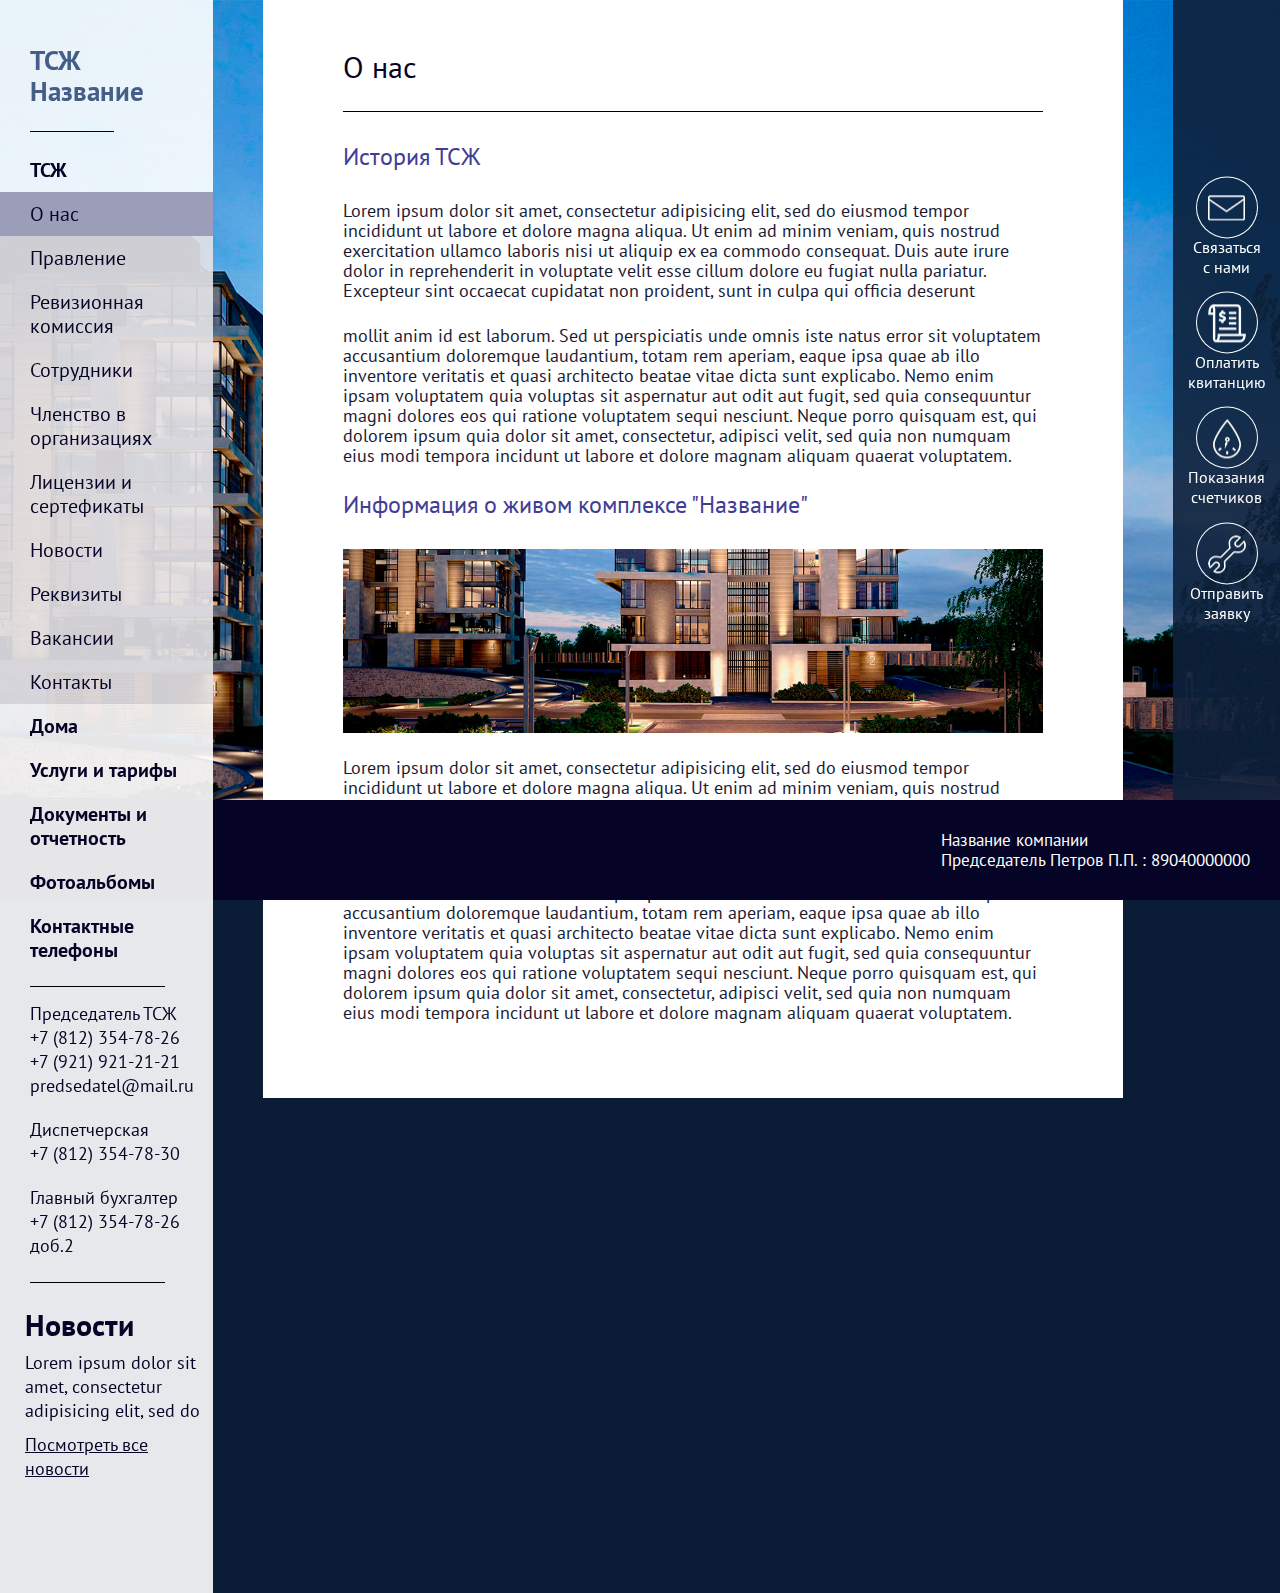
==== about.html @ b48e6f60 "about page" ====
<!DOCTYPE html>
<html lang="ru">
<head>
  <title>О нас</title>
  <meta http-equiv="Content-Type" content="text/html; charset=utf-8" />

  <!-- Meta SEO - Description, Keywords, Title -->
  <meta name="title" content="" />
  <meta name="description" content="" />
  <meta name="keywords" content="" />

  <!-- Multilanguage localization -->
  <link rel="alternate" href="/" hreflang="x-default" />
  <link rel="alternate" href="/en/" hreflang="en" />
  <link rel="alternate" href="/ru/" hreflang="ru" />

  <!-- Mobile viewport optimization -->
  <meta name="viewport" content="width=device-width, initial-scale=1" />
  <meta name="HandheldFriendly" content="true" />
  <meta name="MobileOptimized" content="320" />
  <!--[if IEMobile]><meta http-equiv="cleartype" content="on" /><![endif]-->

  <!-- Replace favicon.ico and apple-touch-icon.png -->
  <link rel="shortcut icon" type="image/png" href="img/logo/favicon.png" />
  <link rel="apple-touch-icon" type="image/png" href="img/logo/apple-touch-icon.png" />

  <!-- Disables automatic  of possible phone numbers and address in Safari on iOS -->
  <meta name="format-detection" content="telephone=no">
  <meta name="format-detection" content="address=no"/>

  <!-- Microformats Open Graph -->
  <meta property="og:title" content="Ваше Право"/>
  <meta property="og:type" content="website"/>
  <meta property="og:image" content="img/logo/logo.png"/>
  <meta property="og:url" content="http://url.com"/>

  <!-- Bootstrap CSS -->
  <link rel="stylesheet" href="css/bootstrap.css">

  <!-- Font-Awesome CSS -->
  <link rel="stylesheet" href="css/font-awesome.css">

  <!-- PTSans Font -->
  <link href="https://fonts.googleapis.com/css?family=PT+Sans:400,700&amp;subset=cyrillic" rel="stylesheet"> 

  <!-- Custom CSS  -->
  <link rel="stylesheet" href="css/style.css">

  <!-- HTML5 Shim and Respond.js IE8 support of HTML5 elements and media queries -->
  <!-- WARNING: Respond.js doesn't work if you view the page via file:// -->
<!--[if lt IE 9]>
<script src="https://oss.maxcdn.com/libs/html5shiv/3.7.2/html5shiv.min.js"></script>
<script src="https://oss.maxcdn.com/libs/respond.js/1.4.2/respond.min.js"></script>
<![endif]-->
</head>
<body>
  <!--     WRAPPER   BEGIN    -->
  <div class="wrapper">
    <div class="container-fluid">
      <div class="row">
        <!--     MOBILE MENU   BEGIN    -->
        <div class="col-sm-1 visible-sm">
          <button type="button" class="navbar-toggle" data-toggle="collapse" data-target=".navbar-ex1-collapse">
            <span class="sr-only">Toggle navigation</span>
            <span class="icon-bar"></span>
            <span class="icon-bar"></span>
            <span class="icon-bar"></span>
          </button>
        </div>
        <!--     LEFT MENU   BEGIN    -->
        <div class="col-sm-4 col-md-3 col-lg-2 lmenu">
          <h1 class="lmenu__heading lmenu__heading--line">ТСЖ Название</h1>
          <div class="lmenu__points">
            <li class="lmenu__item">
              <a class="collapsed lmenu__link lmenu__link--bold" data-toggle="collapse" data-target="#toggleDemo1">
                ТСЖ <i class="fa fa-angle-down" aria-hidden="true"></i>
              </a>
              <div class="collapse in" id="toggleDemo1">
                <ul class="lmenu__dropdown nav">
                  <li><a class="active lmenu__link" href="#">О нас</a></li>
                  <li><a class="lmenu__link" href="#">Правление</a></li>
                  <li><a class="lmenu__link" href="#">Ревизионная комиссия</a></li>
                  <li><a class="lmenu__link" href="#">Сотрудники</a></li>
                  <li><a class="lmenu__link" href="#">Членство в организациях</a></li>
                  <li><a class="lmenu__link" href="#">Лицензии и сертефикаты</a></li>
                  <li><a class="lmenu__link" href="#">Новости</a></li>
                  <li><a class="lmenu__link" href="#">Реквизиты</a></li>
                  <li><a class="lmenu__link" href="#">Вакансии</a></li>
                  <li><a class="lmenu__link" href="#">Контакты</a></li>
                </ul>
              </div>
            </li>
            <li class="lmenu__item"><a href="#" class="lmenu__link lmenu__link--bold">Дома</a></li>
            <li class="lmenu__item">
              <a class="collapsed lmenu__link lmenu__link--bold" data-toggle="collapse" data-target="#toggleDemo2">
                Услуги и тарифы<i class="fa fa-angle-down" aria-hidden="true"></i>
              </a>
              <div class="collapse" id="toggleDemo2">
                <ul class="lmenu__dropdown nav">
                  <li><a class="lmenu__link" href="#">Услуги по содержаниюи ремонту</a></li>
                  <li><a class="lmenu__link" href="#">Коммунальные услуги</a></li>
                  <li><a class="lmenu__link" href="#">Взносы на капитальный ремонт</a></li>
                  <li><a class="lmenu__link" href="#">Платные услуги</a></li>
                </ul>
              </div>
            </li>
            <li class="lmenu__item">
              <a class="collapsed lmenu__link lmenu__link--bold" data-toggle="collapse" data-target="#toggleDemo3">
                Документы и отчетность <i class="fa fa-angle-down" aria-hidden="true"></i>
              </a>
              <div class="collapse" id="toggleDemo3">
                <ul class="nav lmenu__dropdown">
                  <li><a class="lmenu__link" href="#">Учредительные документы</a></li>
                  <li><a class="lmenu__link" href="#">Договоры</a></li>
                  <li><a class="lmenu__link" href="#">Финансовая ответственность</a></li>
                  <li><a class="lmenu__link" href="#">Протоколы</a></li>
                  <li><a class="lmenu__link" href="#">Заключения</a></li>
                  <li><a class="lmenu__link" href="#">Выполнения обязательств</a></li>
                  <li><a class="lmenu__link" href="#">Административная ответственность</a></li>
                  <li><a class="lmenu__link" href="#">Использование общего имущества</a></li>
                </ul>
              </div>
            </li>
            <li class="lmenu__item"><a href="#" class="lmenu__link lmenu__link--bold">Фотоальбомы</a></li>
            <li class="lmenu__item"><a href="#" class="lmenu__link lmenu__link--bold">Контактные телефоны </a></li>
          </div>

          <div class="lmenu__contact lcontact">
            <ul class="lcontact__list nav">
              <li class="lcontact__item">Председатель ТСЖ</li>
              <li class="lcontact__item">+7 (812) 354-78-26 </li>
              <li class="lcontact__item">+7 (921) 921-21-21</li>
              <li class="lcontact__item">predsedatel@mail.ru</li>
            </ul>
            <ul class="lcontact__list nav">
              <li class="lcontact__item">Диспетчерская</li>
              <li class="lcontact__item">+7 (812) 354-78-30 </li>
            </ul>
            <ul class="lcontact__list nav">
              <li class="lcontact__item">Главный бухгалтер</li>
              <li class="lcontact__item">+7 (812) 354-78-26 доб.2 </li>
            </ul>
          </div>

          <div class="lmenu__news lnews">
           <li class="lmenu__item"><h2 class="lmenu__sub-heading">Новости</h2></li>
            <li class="lcontact__item lnews__item">Lorem ipsum dolor sit amet, consectetur adipisicing  elit, sed do</li>
            <li class="lcontact__item lnews__item lnews__item--link"><a href="">Посмотреть все новости</a></li>
          </div>
        </div>
        <!--     CONTENT  BEGIN    -->
        <div class="col-sm-9 col-md-7 col-lg-9">
          <div class="clearfix content">
            <h1 class="content__heading">О нас</h1>
            <h2 class="about__title">История ТСЖ</h2>
            <div class="about__text">Lorem ipsum dolor sit amet, consectetur adipisicing elit, sed do eiusmod tempor incididunt ut labore et dolore magna aliqua. Ut enim ad minim veniam, quis nostrud exercitation ullamco laboris nisi ut aliquip ex ea commodo consequat. Duis aute irure dolor in reprehenderit in voluptate velit esse cillum dolore eu fugiat nulla pariatur. Excepteur sint occaecat cupidatat non proident, sunt in culpa qui officia deserunt
            </div>
            <div class="about__text">mollit anim id est laborum. Sed ut perspiciatis unde omnis iste natus error sit voluptatem accusantium doloremque laudantium, totam rem aperiam, eaque ipsa quae ab illo inventore veritatis et quasi architecto beatae vitae dicta sunt explicabo. Nemo enim ipsam voluptatem quia voluptas sit aspernatur aut odit aut fugit, sed quia consequuntur magni dolores eos qui ratione voluptatem sequi nesciunt. Neque porro quisquam est, qui dolorem ipsum quia dolor sit amet, consectetur, adipisci velit, sed quia non numquam eius modi tempora incidunt ut labore et dolore magnam aliquam quaerat voluptatem.</div>
            <h2 class="about__title">Информация о живом комплексе "Название"</h2>
            <img src="img/about.jpg" alt="" class="img-responsive about__img">
            <div class="about__text">Lorem ipsum dolor sit amet, consectetur adipisicing elit, sed do eiusmod tempor incididunt ut labore et dolore magna aliqua. Ut enim ad minim veniam, quis nostrud exercitation ullamco laboris nisi ut aliquip ex ea commodo consequat. Duis aute irure dolor in reprehenderit in voluptate velit esse cillum dolore eu fugiat nulla pariatur. Excepteur sint occaecat cupidatat non proident, sunt in culpa qui officia deserunt
            </div>
            <div class="about__text">mollit anim id est laborum. Sed ut perspiciatis unde omnis iste natus error sit voluptatem accusantium doloremque laudantium, totam rem aperiam, eaque ipsa quae ab illo inventore veritatis et quasi architecto beatae vitae dicta sunt explicabo. Nemo enim ipsam voluptatem quia voluptas sit aspernatur aut odit aut fugit, sed quia consequuntur magni dolores eos qui ratione voluptatem sequi nesciunt. Neque porro quisquam est, qui dolorem ipsum quia dolor sit amet, consectetur, adipisci velit, sed quia non numquam eius modi tempora incidunt ut labore et dolore magnam aliquam quaerat voluptatem.</div>
          </div>
        </div>
        <!--     RIGHT MENU   BEGIN    -->
        <div class="col-xs-12 col-sm-2 col-lg-1 rmenu">
          <div class="rmenu__box">
            <div class="rmenu__item">
              <a href="#" class="rmenu__link">
                <i class="ic ic-rmenu1 rmenu__icon"></i>
                <span class="rmenu__name hidden-xs">Связаться <br>с нами</span>
              </a>
            </div>

            <div class="rmenu__item">
              <a href="#" class="rmenu__link">
                <i class="ic ic-rmenu2  rmenu__icon"></i>
                <span class="rmenu__name hidden-xs">Оплатить <br>квитанцию</span>
              </a>
            </div>

            <div class="rmenu__item">
              <a href="#" class="rmenu__link">
                <i class="ic ic-rmenu3  rmenu__icon"></i>
                <span class="rmenu__name hidden-xs">Показания <br>счетчиков</span>
              </a>
            </div>

            <div class="rmenu__item">
              <a href="#" class="rmenu__link">
                <i class="ic ic-rmenu4 rmenu__icon"></i>
                <span class="rmenu__name hidden-xs">Отправить <br>заявку</span>
              </a>
            </div>
          </div><!-- /.rmenu__box -->
        </div><!-- /.rmenu -->

      </div>
    </div>
  </div>
  <!--     FOOTER   BEGIN    -->
  <footer class="footer clearfix">
    <div class="footer__box">
      <div class="footer__text">Название компании</div>
      <div class="footer__text">Председатель Петров П.П. : 89040000000</div>
    </div>
  </footer>

  <!-- jQuery -->
  <!-- <script src="https://ajax.googleapis.com/ajax/libs/jquery/2.1.4/jquery.min.js"></script> -->
  <script src="js/jquery.js"></script>

  <!-- Bootstrap JavaScript -->
  <script src="js/bootstrap.min.js"></script>

  <!-- Old browsers reject JavaScript -->
  <script src="js/jquery.reject.js"></script>

  <!-- Navbar-fixed-top JavaScript -->
  <script src="js/classie.js"></script>
  <script src="js/cbpAnimatedHeader.min.js"></script>

  <!-- Validation Form JavaScript -->
  <script src="js/jqBootstrapValidation.js"></script>
  <script src="js/contact_me.js"></script>

  <!-- Slick-Slider JavaScript -->
  <script src="js/slick.js"></script>

  <!-- Custom JavaScript -->
  <script src="js/main.js"></script>
</body>
</html>
---- css/style.css ----
/* ------------------------------------------------------------------ */
/* O L D - B R O W S E R    J R E J E C T    N O T I F I C A T I O N  */
/* ------------------------------------------------------------------ */
#jr_overlay {
  position: absolute;
  top: 0;
  left: 0;
  margin: 0;
  padding: 0;
  z-index: 2147483646;
}

#jr_wrap {
  position: absolute;
  margin: 0;
  padding: 0;
  width: 100%;
  z-index: 2147483647;
}

#jr_header {
  display: block;
  margin: 0;
  margin-bottom: 0.5em;
  padding: 5px;
  padding-bottom: 0;
  font: bold 1.3em/1 Helvetica, Arial, sans-serif;
  color: #333;
}

#jr_inner {
  position: relative;
  margin: 0 auto;
  padding: 20px;
  height: auto;
  background: #FFF;
  border: 1px solid #CCC;
  color: #4F4F4F;
  font: 400 12px/1 "Lucida Grande", "Lucida Sans Unicode", Arial, Verdana, sans-serif;
  -moz-box-sizing: content-box;
  -webkit-box-sizing: content-box;
  box-sizing: content-box;
}
#jr_inner p {
  padding: 5px;
  margin: 0;
}
#jr_inner ul {
  margin: 0;
  padding: 0;
  list-style-image: none;
  list-style-position: outside;
  list-style-type: none;
}
#jr_inner ul li {
  margin: 0 10px 10px 10px;
  padding: 0;
  width: 120px;
  height: 122px;
  float: left;
  text-align: center;
  cursor: pointer;
}
#jr_inner li a {
  margin: 0;
  padding: 0;
  color: #333;
  font-size: 0.8em;
  text-decoration: none;
}
#jr_inner li a:hover {
  text-decoration: underline;
}
#jr_inner .jr_icon {
  margin: 1px auto;
  padding: 0;
  width: 100px;
  height: 100px;
  background: transparent no-repeat scroll left top;
  cursor: pointer;
}

#jr_close {
  margin: 0;
  padding: 0;
  clear: both;
}
#jr_close a {
  display: block;
  margin: 0;
  padding: 0;
  width: auto;
  color: #000;
  text-decoration: underline;
}
#jr_close p {
  margin: 0;
  padding: 10px 0 0 0;
}

/* ---------------------------------------- */
/* G E N E R A L    S T Y L E               */
/* ---------------------------------------- */
.ic {
  display: inline-block;
  vertical-align: middle;
  text-align: center;
}
.ic:before {
  content: "";
  display: inline-block;
  vertical-align: middle;
}

.ic-rmenu1:before {
  width: 37px;
  height: 25px;
  background: url('../img/icons-sa56ed64c68.png') 0 -41px no-repeat;
}

.ic-rmenu2:before {
  width: 38px;
  height: 38px;
  background: url('../img/icons-sa56ed64c68.png') 0 -178px no-repeat;
}

.ic-rmenu3:before {
  width: 28px;
  height: 39px;
  background: url('../img/icons-sa56ed64c68.png') 0 -254px no-repeat;
}

.ic-rmenu4:before {
  width: 38px;
  height: 38px;
  background: url('../img/icons-sa56ed64c68.png') 0 -216px no-repeat;
}

.ic-login1:before {
  width: 25px;
  height: 30px;
  background: url('../img/icons-sa56ed64c68.png') 0 -148px no-repeat;
}

.ic-login2:before {
  width: 30px;
  height: 28px;
  background: url('../img/icons-sa56ed64c68.png') 0 -92px no-repeat;
}

@media only screen and (max-width: 767px) {
  .ic-rmenu1:before {
    width: 27px;
    height: 19px;
    background: url('../img/icons-sa56ed64c68.png') 0 0 no-repeat;
  }

  .ic-rmenu2:before {
    width: 22px;
    height: 22px;
    background: url('../img/icons-sa56ed64c68.png') 0 -19px no-repeat;
  }

  .ic-rmenu3:before {
    width: 19px;
    height: 28px;
    background: url('../img/icons-sa56ed64c68.png') 0 -120px no-repeat;
  }

  .ic-rmenu4:before {
    width: 26px;
    height: 26px;
    background: url('../img/icons-sa56ed64c68.png') 0 -66px no-repeat;
  }
}
html {
  overflow-x: hidden;
  height: 100%;
}

body {
  position: relative;
  left: 0;
  margin: 0;
  padding-right: 0 !important;
  background: #0b1c37 url(../img/wrapbg.jpg) no-repeat fixed;
  color: #000;
  -moz-transition: all 0.3s ease-out;
  -o-transition: all 0.3s ease-out;
  -webkit-transition: all 0.3s ease-out;
  -ms-transition: all 0.3s ease-out;
  transition: all 0.3s ease-out;
  background-repeat: no-repeat;
  -webkit-background-size: cover;
  -moz-background-size: cover;
  -o-background-size: cover;
  background-size: cover;
  background-position: 50% 50%;
}
body.in {
  left: 33.33333%;
}

iframe {
  width: 100%;
}

a,
a:hover,
a:focus {
  color: inherit;
  text-decoration: none;
  outline: none;
}

/* ---------------------------------------- */
/* H O M E    P A G E    S T Y L E          */
/* ---------------------------------------- */
/* ---------------------------------------- */
/* L M E N U    S T Y L E                   */
/* ---------------------------------------- */
.lmenu {
  padding: 25px 0 102px;
  min-height: 100vh;
  background-color: rgba(255, 255, 255, 0.9);
  z-index: 10;
}
.lmenu__heading {
  display: inline-block;
  padding: 0 15px 0 30px;
  font: 700 27px/31px "PT Sans", sans-serif;
  color: #455e87;
}
.lmenu__heading--line:after {
  content: "";
  display: inline-block;
  height: 1px;
  width: 50%;
  border-bottom: 1px solid #000;
}
.lmenu__sub-heading {
  font-weight: 700;
}
.lmenu__item {
  position: relative;
  list-style-type: none;
  font: 400 20px/24px "PT Sans", sans-serif;
  color: #050426;
}
.lmenu__item .fa {
  float: right;
}
.lmenu__link {
  position: relative;
  display: block;
  padding: 10px 30px;
  cursor: pointer;
  -moz-transition: background 0.3s ease-out;
  -o-transition: background 0.3s ease-out;
  -webkit-transition: background 0.3s ease-out;
  -ms-transition: background 0.3s ease-out;
  transition: background 0.3s ease-out;
}
.lmenu__link:hover {
  background-color: #c7c8d3;
}
.lmenu__link--bold {
  font-weight: 700;
}
.lmenu__link .fa {
  position: absolute;
  right: 15px;
  top: 50%;
  -webkit-transform: translateY(-50%);
  -moz-transform: translateY(-50%);
  -ms-transform: translateY(-50%);
  -o-transform: translateY(-50%);
  transform: translateY(-50%);
}
.lmenu__dropdown {
  background: rgba(5, 4, 38, 0.1);
}
.lmenu__link.active {
  background-color: #9c9eb9;
}

.lcontact {
  padding: 0 15px 0 30px;
}
.lcontact:after, .lcontact:before {
  content: "";
  display: inline-block;
  height: 1px;
  width: 80%;
  border-bottom: 1px solid #000;
}
.lcontact__list {
  padding: 10px 0;
}
.lcontact__item {
  font: 400 18px/24px "PT Sans", sans-serif;
  color: #050426;
  list-style-type: none;
}

.lnews {
  padding-left: 25px;
}
.lnews__item {
  margin-bottom: 10px;
}
.lnews__item--link {
  text-decoration: underline;
}

/* ---------------------------------------- */
/* R M E N U    S T Y L E                   */
/* ---------------------------------------- */
.rmenu {
  position: fixed;
  right: 0;
  height: 100%;
  background-color: rgba(13, 32, 60, 0.9);
}
.rmenu__box {
  position: relative;
  padding-bottom: 100px;
  top: 50%;
  -webkit-transform: translateY(-50%);
  -moz-transform: translateY(-50%);
  -ms-transform: translateY(-50%);
  -o-transform: translateY(-50%);
  transform: translateY(-50%);
}
.rmenu__item {
  text-align: center;
}
.rmenu__link {
  display: inline-block;
  margin: 10% 0;
  text-align: center;
}
.rmenu__link:hover .rmenu__icon {
  background: rgba(255, 255, 255, 0.27);
}
.rmenu__icon {
  height: 60px;
  width: 60px;
  line-height: 60px;
  box-shadow: 0 0 0 1px #fff;
  -webkit-border-radius: 50%;
  -moz-border-radius: 50%;
  -ms-border-radius: 50%;
  border-radius: 50%;
  -moz-transition: all 0.3s ease-out;
  -o-transition: all 0.3s ease-out;
  -webkit-transition: all 0.3s ease-out;
  -ms-transition: all 0.3s ease-out;
  transition: all 0.3s ease-out;
}
.rmenu__name {
  display: block;
  font: 400 16px/20px "PT Sans", sans-serif;
  color: #fff;
}

/* ---------------------------------------- */
/* C O N T E N T    S T Y L E               */
/* ---------------------------------------- */
.content {
  margin: 0 35px;
  padding: 50px 80px;
  background-color: #fff;
}
.content__heading {
  color: #050426;
  font: 400 30px/34px "PT Sans", sans-serif;
  margin: 0 0 25px;
}
.content__heading:after {
  content: "";
  display: inline-block;
  height: 1px;
  width: 100%;
  border-bottom: 1px solid #000;
}

/* ---------------------------------------- */
/* L O G I N    S T Y L E                   */
/* ---------------------------------------- */
.login {
  float: right;
  padding-top: 15px;
}
.login__item {
  display: block;
  padding: 5px 10px;
  color: #fff;
  font: 400 16px/18px "PT Sans", sans-serif;
  border: 1px solid #fff;
  margin-bottom: 10px;
  -webkit-border-radius: 5px;
  -moz-border-radius: 5px;
  -ms-border-radius: 5px;
  border-radius: 5px;
  -moz-transition: all 0.3s ease-out;
  -o-transition: all 0.3s ease-out;
  -webkit-transition: all 0.3s ease-out;
  -ms-transition: all 0.3s ease-out;
  transition: all 0.3s ease-out;
}
.login__item:hover {
  background-color: rgba(20, 41, 67, 0.7);
  color: #fff;
}
.login__item .ic {
  margin-right: 15px;
}

/* ---------------------------------------- */
/* F O O T E R    S T Y L E                 */
/* ---------------------------------------- */
.footer {
  position: fixed;
  width: 100%;
  bottom: 0;
  background-color: #050426;
  padding: 30px;
}
.footer__box {
  float: right;
}
.footer__text {
  color: #fff;
  font: 400 17px/20px "PT Sans", sans-serif;
}

/* --------------------------------------------------- */
/* A B O U T    P A G E    C O N T E N T    S T Y L E  */
/* --------------------------------------------------- */
.about__title {
  font: 400 24px/28px "PT Sans", sans-serif;
  color: #423c95;
  margin-bottom: 30px;
}
.about__text {
  font: 400 18px/20px "PT Sans", sans-serif;
  color: #1a1a34;
  margin-bottom: 25px;
}
.about__img {
  margin-bottom: 25px;
}

/* ------------------------------------------- */
/* M A I N    P A G E    7 6 7 -    S T Y L E  */
/* ------------------------------------------- */
@media only screen and (max-width: 767px) {
  .lmenu {
    padding: 25px 0;
    min-height: auto;
  }

  .content {
    margin: 20px 0;
  }

  .login {
    float: none;
  }
  .login__item {
    text-align: center;
  }

  .rmenu {
    background-color: #050426;
    height: auto;
    bottom: 0;
    text-align: center;
    z-index: 100;
  }
  .rmenu__box {
    padding: 6px 0;
    top: auto;
    -webkit-transform: translateY(0);
    -moz-transform: translateY(0);
    -ms-transform: translateY(0);
    -o-transform: translateY(0);
    transform: translateY(0);
  }
  .rmenu__item {
    display: inline-block;
    margin: 0 10px;
  }
  .rmenu__icon {
    width: 45px;
    height: 45px;
    line-height: 45px;
  }

  .footer {
    position: static;
    padding-bottom: 71px;
  }
}
/* ------------------------------------------------ */
/* L M E N U    7 6 8 P X - 9 9 1 P X    S T Y L E  */
/* ------------------------------------------------ */
@media screen and (min-width: 767px) and (max-width: 991px) {
  .lmenu {
    position: absolute;
    top: 0;
    left: -33.33333%;
  }
}
/* --------------------------------------------- */
/* M A I N    P A G E    1 5 4 0 +    S T Y L E  */
/* --------------------------------------------- */
@media only screen and (min-width: 1540px) {
  .lmenu__heading {
    font: 400 36px/40px "PT Sans", sans-serif;
  }
  .lmenu__item {
    font: 400 24px/28px "PT Sans", sans-serif;
    margin-bottom: 25px;
  }
}
@media screen and (min-device-width: 767px) and (max-device-height: 600px) {
  .rmenu__link {
    margin: 3% 0;
  }
  .rmenu__icon {
    height: 50px;
    width: 50px;
    line-height: 50px;
    -webkit-box-shadow: none;
    -moz-box-shadow: none;
    -ms-box-shadow: none;
    -o-box-shadow: none;
    box-shadow: none;
  }
}
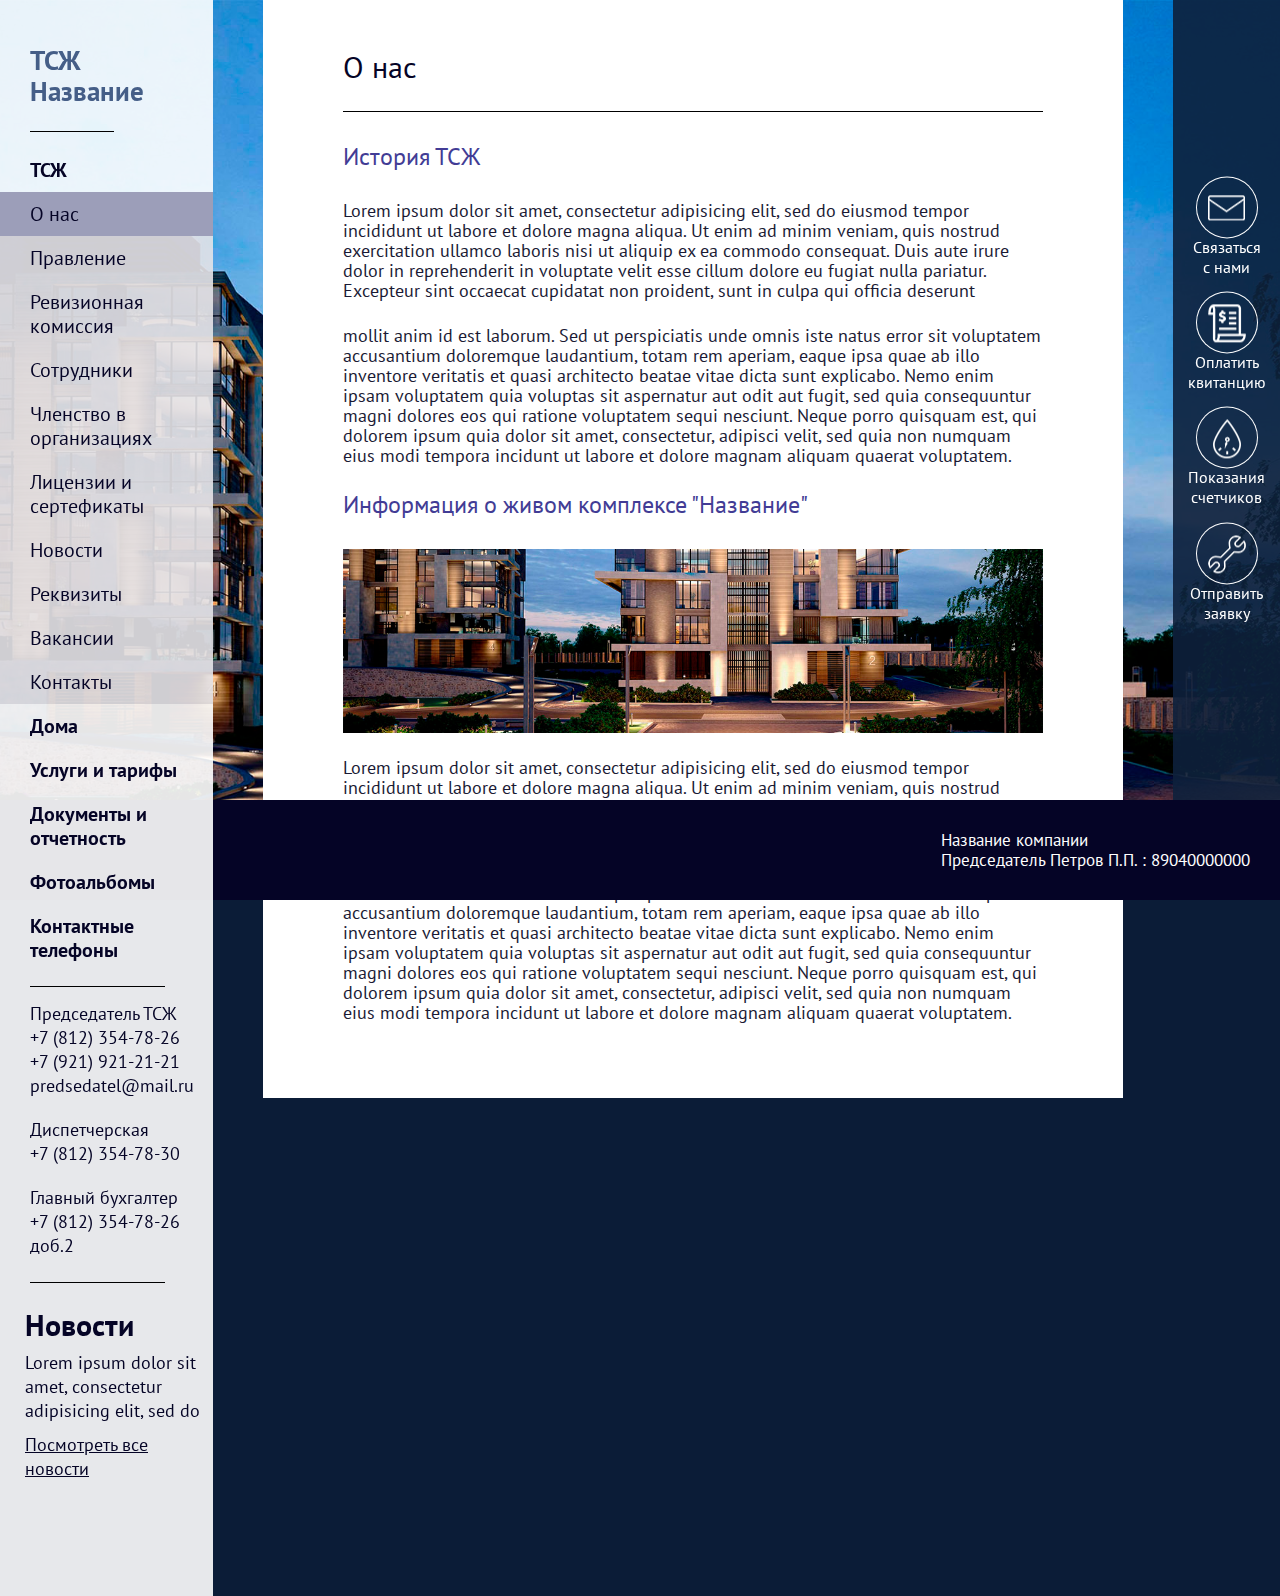
==== commit ba6619d3: "edit navbar-toggle" ====
--- a/about.html
+++ b/about.html
@@ -61,11 +61,8 @@
       <div class="row">
         <!--     MOBILE MENU   BEGIN    -->
         <div class="col-sm-1 visible-sm">
-          <button type="button" class="navbar-toggle" data-toggle="collapse" data-target=".navbar-ex1-collapse">
-            <span class="sr-only">Toggle navigation</span>
-            <span class="icon-bar"></span>
-            <span class="icon-bar"></span>
-            <span class="icon-bar"></span>
+          <button type="button" class="navbar-toggle x">
+            <span class="lines"></span>
           </button>
         </div>
         <!--     LEFT MENU   BEGIN    -->
@@ -79,7 +76,7 @@
               <div class="collapse in" id="toggleDemo1">
                 <ul class="lmenu__dropdown nav">
                   <li><a class="active lmenu__link" href="#">О нас</a></li>
-                  <li><a class="lmenu__link" href="#">Правление</a></li>
+                  <li><a class="lmenu__link" href="rule.html">Правление</a></li>
                   <li><a class="lmenu__link" href="#">Ревизионная комиссия</a></li>
                   <li><a class="lmenu__link" href="#">Сотрудники</a></li>
                   <li><a class="lmenu__link" href="#">Членство в организациях</a></li>
--- a/css/style.css
+++ b/css/style.css
@@ -101,6 +101,27 @@
 /* ---------------------------------------- */
 /* G E N E R A L    S T Y L E               */
 /* ---------------------------------------- */
+@font-face {
+  font-family: "MyriadProRegular";
+  src: url("../font/MyriadProRegular/MyriadProRegular.eot");
+  src: url("../font/MyriadProRegular/MyriadProRegular.eot?#iefix") format("embedded-opentype"), url("../font/MyriadProRegular/MyriadProRegular.woff2") format("woff2"), url("../font/MyriadProRegular/MyriadProRegular.woff") format("woff"), url("../font/MyriadProRegular/MyriadProRegular.ttf") format("truetype");
+  font-weight: normal;
+  font-style: normal;
+}
+@font-face {
+  font-family: "MyriadProBold";
+  src: url("../font/MyriadProBold/MyriadProBold.eot");
+  src: url("../font/MyriadProBold/MyriadProBold.eot?#iefix") format("embedded-opentype"), url("../font/MyriadProBold/MyriadProBold.woff2") format("woff2"), url("../font/MyriadProBold/MyriadProBold.woff") format("woff"), url("../font/MyriadProBold/MyriadProBold.ttf") format("truetype");
+  font-weight: normal;
+  font-style: normal;
+}
+@font-face {
+  font-family: "MyriadProItalic";
+  src: url("../font/MyriadProItalic/MyriadProItalic.eot");
+  src: url("../font/MyriadProItalic/MyriadProItalic.eot?#iefix") format("embedded-opentype"), url("../font/MyriadProItalic/MyriadProItalic.woff2") format("woff2"), url("../font/MyriadProItalic/MyriadProItalic.woff") format("woff"), url("../font/MyriadProItalic/MyriadProItalic.ttf") format("truetype");
+  font-weight: normal;
+  font-style: normal;
+}
 .ic {
   display: inline-block;
   vertical-align: middle;
@@ -179,17 +200,11 @@
 }
 
 body {
-  position: relative;
-  left: 0;
-  margin: 0;
-  padding-right: 0 !important;
+  margin: 0;
+  min-height: 100%;
+  overflow-x: hidden;
   background: #0b1c37 url(../img/wrapbg.jpg) no-repeat fixed;
   color: #000;
-  -moz-transition: all 0.3s ease-out;
-  -o-transition: all 0.3s ease-out;
-  -webkit-transition: all 0.3s ease-out;
-  -ms-transition: all 0.3s ease-out;
-  transition: all 0.3s ease-out;
   background-repeat: no-repeat;
   -webkit-background-size: cover;
   -moz-background-size: cover;
@@ -197,9 +212,6 @@
   background-size: cover;
   background-position: 50% 50%;
 }
-body.in {
-  left: 33.33333%;
-}
 
 iframe {
   width: 100%;
@@ -213,14 +225,85 @@
   outline: none;
 }
 
+.wrapper {
+  position: relative;
+  left: 0;
+  -moz-transition: all 0.3s ease-out;
+  -o-transition: all 0.3s ease-out;
+  -webkit-transition: all 0.3s ease-out;
+  -ms-transition: all 0.3s ease-out;
+  transition: all 0.3s ease-out;
+}
+.wrapper.in {
+  left: 33.33333%;
+}
+
 /* ---------------------------------------- */
 /* H O M E    P A G E    S T Y L E          */
 /* ---------------------------------------- */
 /* ---------------------------------------- */
+/* N A V B A R - T O G G L E    S T Y L E   */
+/* ---------------------------------------- */
+.lines {
+  display: inline-block;
+  height: 2px;
+  width: 25px;
+  border-radius: 4px;
+  transition: 0.3s;
+  position: relative;
+  background-color: #fff;
+}
+.lines:before, .lines:after {
+  content: "";
+  position: absolute;
+  display: inline-block;
+  height: 2px;
+  width: 100%;
+  left: 0;
+  border-radius: 4px;
+  background-color: #fff;
+  -webkit-transform-origin: 2.85714px center;
+  transform-origin: 2.85714px center;
+  transition: 0.3s;
+}
+.lines:before {
+  top: 6px;
+}
+.lines:after {
+  top: -6px;
+}
+
+.tcon-transform.x .lines {
+  background: transparent !important;
+}
+.tcon-transform.x .lines:before, .tcon-transform.x .lines:after {
+  top: 0;
+  width: 120%;
+  height: 3px;
+  -webkit-transform-origin: 50% 50%;
+  transform-origin: 50% 50%;
+}
+.tcon-transform.x .lines:before {
+  -webkit-transform: rotate3d(0, 0, 1, 45deg);
+  transform: rotate3d(0, 0, 1, 45deg);
+}
+.tcon-transform.x .lines:after {
+  -webkit-transform: rotate3d(0, 0, 1, -45deg);
+  transform: rotate3d(0, 0, 1, -45deg);
+}
+.tcon-transform .lines {
+  -webkit-transform: scale3d(0.8, 0.8, 0.8);
+  -moz-transform: scale3d(0.8, 0.8, 0.8);
+  -ms-transform: scale3d(0.8, 0.8, 0.8);
+  -o-transform: scale3d(0.8, 0.8, 0.8);
+  transform: scale3d(0.8, 0.8, 0.8);
+}
+
+/* ---------------------------------------- */
 /* L M E N U    S T Y L E                   */
 /* ---------------------------------------- */
 .lmenu {
-  padding: 25px 0 102px;
+  padding: 25px 0 105px;
   min-height: 100vh;
   background-color: rgba(255, 255, 255, 0.9);
   z-index: 10;
@@ -369,8 +452,9 @@
 /* ---------------------------------------- */
 .content {
   margin: 0 35px;
-  padding: 50px 80px;
+  padding: 30px;
   background-color: #fff;
+  min-height: 100vh;
 }
 .content__heading {
   color: #050426;
@@ -383,6 +467,15 @@
   height: 1px;
   width: 100%;
   border-bottom: 1px solid #000;
+}
+
+.g-naming {
+  font: 400 24px/26px "Myriad Pro", sans-serif;
+  color: #2f2e48;
+}
+.g-secondary {
+  font: 400 18px/20px "Myriad Pro", sans-serif;
+  color: #2f2e48;
 }
 
 /* ---------------------------------------- */
@@ -452,6 +545,67 @@
   margin-bottom: 25px;
 }
 
+/* ------------------------------------------------- */
+/* R U L E    P A G E    C O N T E N T    S T Y L E  */
+/* ------------------------------------------------- */
+.rule__box {
+  padding-bottom: 25px;
+  -webkit-border-radius: 3px;
+  -moz-border-radius: 3px;
+  -ms-border-radius: 3px;
+  border-radius: 3px;
+  border: 1px solid #b9bbe2;
+  margin-bottom: 40px;
+}
+.rule__heading {
+  padding: 12px 45px;
+  background-color: #b9bbe2;
+  font: 400 24px/26px "PT Sans", sans-serif;
+  color: #fff;
+  margin-bottom: 15px;
+}
+.rule__person {
+  color: #42414f;
+  font: 400 22px/24px "PT Sans", sans-serif;
+  text-align: center;
+}
+.rule__row {
+  margin-bottom: 15px;
+}
+.rule__img {
+  margin: 0 auto 15px;
+}
+.rule__icon {
+  float: left;
+  width: 15%;
+  text-align: center;
+}
+.rule__icon .fa {
+  -webkit-border-radius: 50%;
+  -moz-border-radius: 50%;
+  -ms-border-radius: 50%;
+  border-radius: 50%;
+  background-color: #b9bbe2;
+  height: 40px;
+  width: 40px;
+  line-height: 45px;
+  font-size: 20px;
+  color: #fff;
+}
+.rule__text {
+  padding-left: 15px;
+  float: left;
+  width: 85%;
+}
+
+/* -------------------------------------------------------------- */
+/* 9 9 2 +    A B O U T    P A G E    C O N T E N T    S T Y L E  */
+/* -------------------------------------------------------------- */
+@media only screen and (min-width: 1200px) {
+  .content {
+    padding: 50px 80px;
+  }
+}
 /* ------------------------------------------- */
 /* M A I N    P A G E    7 6 7 -    S T Y L E  */
 /* ------------------------------------------- */
@@ -463,6 +617,7 @@
 
   .content {
     margin: 20px 0;
+    min-height: auto;
   }
 
   .login {
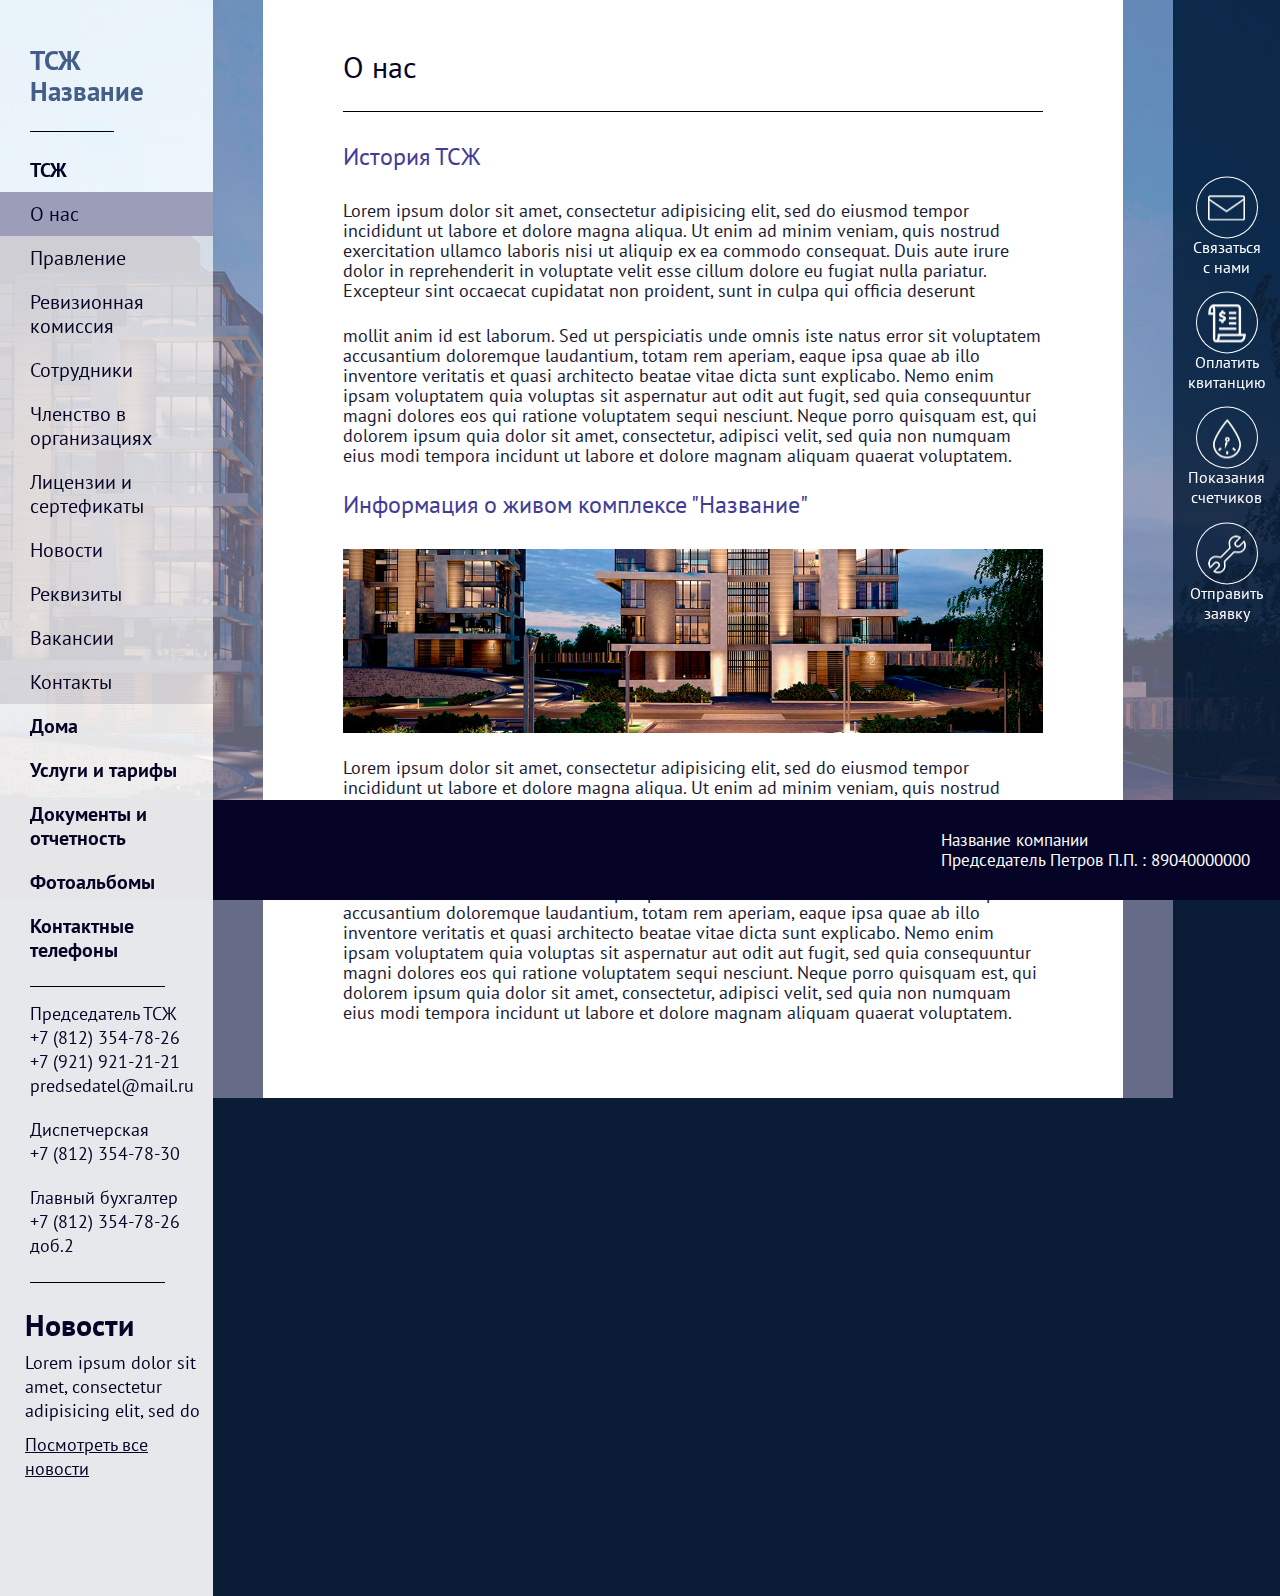
==== commit 80bf3a6c: "membership" ====
--- a/about.html
+++ b/about.html
@@ -77,9 +77,9 @@
                 <ul class="lmenu__dropdown nav">
                   <li><a class="active lmenu__link" href="#">О нас</a></li>
                   <li><a class="lmenu__link" href="rule.html">Правление</a></li>
-                  <li><a class="lmenu__link" href="#">Ревизионная комиссия</a></li>
-                  <li><a class="lmenu__link" href="#">Сотрудники</a></li>
-                  <li><a class="lmenu__link" href="#">Членство в организациях</a></li>
+                  <li><a class="lmenu__link" href="members.html">Ревизионная комиссия</a></li>
+                  <li><a class="lmenu__link" href="employee.html">Сотрудники</a></li>
+                  <li><a class="lmenu__link" href="membership.html">Членство в организациях</a></li>
                   <li><a class="lmenu__link" href="#">Лицензии и сертефикаты</a></li>
                   <li><a class="lmenu__link" href="#">Новости</a></li>
                   <li><a class="lmenu__link" href="#">Реквизиты</a></li>
@@ -147,7 +147,7 @@
           </div>
         </div>
         <!--     CONTENT  BEGIN    -->
-        <div class="col-sm-9 col-md-7 col-lg-9">
+        <div class="col-sm-9 col-md-7 col-lg-9 content__col">
           <div class="clearfix content">
             <h1 class="content__heading">О нас</h1>
             <h2 class="about__title">История ТСЖ</h2>
--- a/css/style.css
+++ b/css/style.css
@@ -456,6 +456,9 @@
   background-color: #fff;
   min-height: 100vh;
 }
+.content__col {
+  background-color: rgba(146, 146, 174, 0.68);
+}
 .content__heading {
   color: #050426;
   font: 400 30px/34px "PT Sans", sans-serif;
@@ -470,12 +473,42 @@
 }
 
 .g-naming {
-  font: 400 24px/26px "Myriad Pro", sans-serif;
+  font: 400 24px/26px "PT Sans", sans-serif;
   color: #2f2e48;
 }
 .g-secondary {
-  font: 400 18px/20px "Myriad Pro", sans-serif;
+  font: 400 18px/20px "PT Sans", sans-serif;
   color: #2f2e48;
+}
+.g-box {
+  float: left;
+  width: 90%;
+}
+.g-item {
+  list-style-type: none;
+  margin-bottom: 20px;
+}
+.g-item:before {
+  content: "";
+  height: 30px;
+  width: 30px;
+  display: inline-block;
+  float: left;
+  background-color: #b9bbe2;
+  counter-increment: list;
+  content: counter(list);
+  color: #fff;
+  line-height: 30px;
+  -webkit-border-radius: 50%;
+  -moz-border-radius: 50%;
+  -ms-border-radius: 50%;
+  border-radius: 50%;
+  text-align: center;
+  margin-right: 15px;
+}
+.g-list {
+  counter-reset: list 0;
+  padding-left: 0;
 }
 
 /* ---------------------------------------- */
@@ -598,6 +631,29 @@
   width: 85%;
 }
 
+/* ----------------------------------------------------- */
+/* M E M B E R    P A G E    C O N T E N T    S T Y L E  */
+/* ----------------------------------------------------- */
+.member__secondary--span {
+  font-weight: 700;
+  margin-right: 5px;
+  color: #3a3968;
+}
+
+/* ------------------------------------------------------------- */
+/* M E M B E R S H I P    P A G E    C O N T E N T    S T Y L E  */
+/* ------------------------------------------------------------- */
+.membership__naming {
+  margin-bottom: 30px;
+}
+.membership__secondary {
+  color: #050426;
+}
+.membership__secondary--span {
+  color: #2b2a65;
+  margin-right: 5px;
+}
+
 /* -------------------------------------------------------------- */
 /* 9 9 2 +    A B O U T    P A G E    C O N T E N T    S T Y L E  */
 /* -------------------------------------------------------------- */
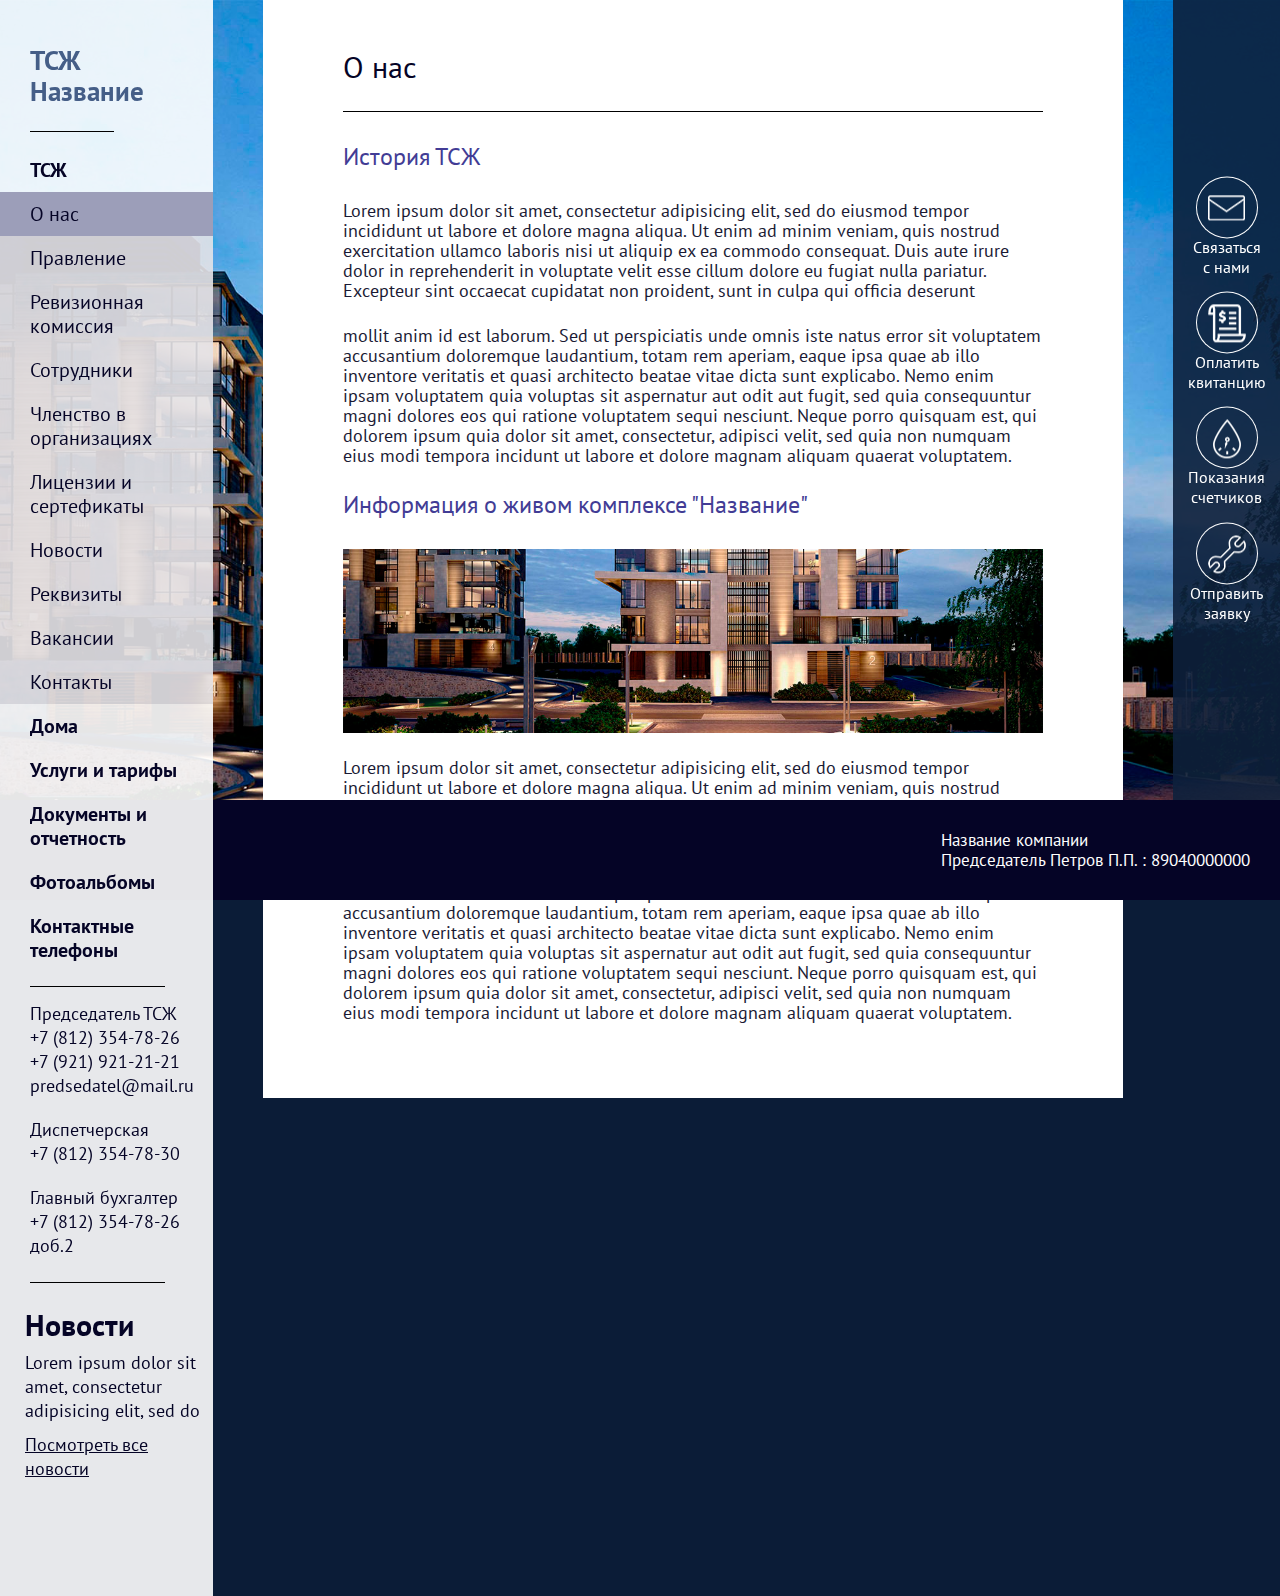
==== commit 389a959e: "license" ====
--- a/about.html
+++ b/about.html
@@ -80,7 +80,7 @@
                   <li><a class="lmenu__link" href="members.html">Ревизионная комиссия</a></li>
                   <li><a class="lmenu__link" href="employee.html">Сотрудники</a></li>
                   <li><a class="lmenu__link" href="membership.html">Членство в организациях</a></li>
-                  <li><a class="lmenu__link" href="#">Лицензии и сертефикаты</a></li>
+                  <li><a class="lmenu__link" href="license.html">Лицензии и сертефикаты</a></li>
                   <li><a class="lmenu__link" href="#">Новости</a></li>
                   <li><a class="lmenu__link" href="#">Реквизиты</a></li>
                   <li><a class="lmenu__link" href="#">Вакансии</a></li>
@@ -147,7 +147,7 @@
           </div>
         </div>
         <!--     CONTENT  BEGIN    -->
-        <div class="col-sm-9 col-md-7 col-lg-9 content__col">
+        <div class="col-sm-9 col-md-7 col-lg-9">
           <div class="clearfix content">
             <h1 class="content__heading">О нас</h1>
             <h2 class="about__title">История ТСЖ</h2>
--- a/css/style.css
+++ b/css/style.css
@@ -136,62 +136,62 @@
 .ic-rmenu1:before {
   width: 37px;
   height: 25px;
-  background: url('../img/icons-sa56ed64c68.png') 0 -41px no-repeat;
+  background: url('../img/icons-s98c89798f8.png') 0 -73px no-repeat;
 }
 
 .ic-rmenu2:before {
   width: 38px;
   height: 38px;
-  background: url('../img/icons-sa56ed64c68.png') 0 -178px no-repeat;
+  background: url('../img/icons-s98c89798f8.png') 0 -220px no-repeat;
 }
 
 .ic-rmenu3:before {
   width: 28px;
   height: 39px;
-  background: url('../img/icons-sa56ed64c68.png') 0 -254px no-repeat;
+  background: url('../img/icons-s98c89798f8.png') 0 -296px no-repeat;
 }
 
 .ic-rmenu4:before {
   width: 38px;
   height: 38px;
-  background: url('../img/icons-sa56ed64c68.png') 0 -216px no-repeat;
+  background: url('../img/icons-s98c89798f8.png') 0 -258px no-repeat;
 }
 
 .ic-login1:before {
   width: 25px;
   height: 30px;
-  background: url('../img/icons-sa56ed64c68.png') 0 -148px no-repeat;
+  background: url('../img/icons-s98c89798f8.png') 0 -126px no-repeat;
 }
 
 .ic-login2:before {
   width: 30px;
   height: 28px;
-  background: url('../img/icons-sa56ed64c68.png') 0 -92px no-repeat;
+  background: url('../img/icons-s98c89798f8.png') 0 -98px no-repeat;
 }
 
 @media only screen and (max-width: 767px) {
   .ic-rmenu1:before {
     width: 27px;
     height: 19px;
-    background: url('../img/icons-sa56ed64c68.png') 0 0 no-repeat;
+    background: url('../img/icons-s98c89798f8.png') -13px -54px no-repeat;
   }
 
   .ic-rmenu2:before {
     width: 22px;
     height: 22px;
-    background: url('../img/icons-sa56ed64c68.png') 0 -19px no-repeat;
+    background: url('../img/icons-s98c89798f8.png') -19px 0 no-repeat;
   }
 
   .ic-rmenu3:before {
     width: 19px;
     height: 28px;
-    background: url('../img/icons-sa56ed64c68.png') 0 -120px no-repeat;
+    background: url('../img/icons-s98c89798f8.png') 0 0 no-repeat;
   }
 
   .ic-rmenu4:before {
     width: 26px;
     height: 26px;
-    background: url('../img/icons-sa56ed64c68.png') 0 -66px no-repeat;
+    background: url('../img/icons-s98c89798f8.png') -10px -28px no-repeat;
   }
 }
 html {
@@ -456,9 +456,6 @@
   background-color: #fff;
   min-height: 100vh;
 }
-.content__col {
-  background-color: rgba(146, 146, 174, 0.68);
-}
 .content__heading {
   color: #050426;
   font: 400 30px/34px "PT Sans", sans-serif;
@@ -654,6 +651,44 @@
   margin-right: 5px;
 }
 
+/* ------------------------------------------------------- */
+/* L I C E N S E    P A G E    C O N T E N T    S T Y L E  */
+/* ------------------------------------------------------- */
+.license__box {
+  display: inline-block;
+  padding: 30px;
+  float: left;
+  line-height: 300px;
+  color: #fff;
+  text-align: center;
+  position: relative;
+}
+.license__box:hover .license__hover {
+  visibility: visible;
+  opacity: 1;
+  -moz-transition: all 0.3s ease-out;
+  -o-transition: all 0.3s ease-out;
+  -webkit-transition: all 0.3s ease-out;
+  -ms-transition: all 0.3s ease-out;
+  transition: all 0.3s ease-out;
+}
+.license__hover {
+  position: absolute;
+  top: 0;
+  left: 0;
+  width: 100%;
+  height: 100%;
+  background-color: rgba(5, 4, 38, 0.54);
+  visibility: hidden;
+  opacity: 0;
+  -moz-transition: all 0.3s ease-out;
+  -o-transition: all 0.3s ease-out;
+  -webkit-transition: all 0.3s ease-out;
+  -ms-transition: all 0.3s ease-out;
+  transition: all 0.3s ease-out;
+  color: #fff;
+}
+
 /* -------------------------------------------------------------- */
 /* 9 9 2 +    A B O U T    P A G E    C O N T E N T    S T Y L E  */
 /* -------------------------------------------------------------- */
